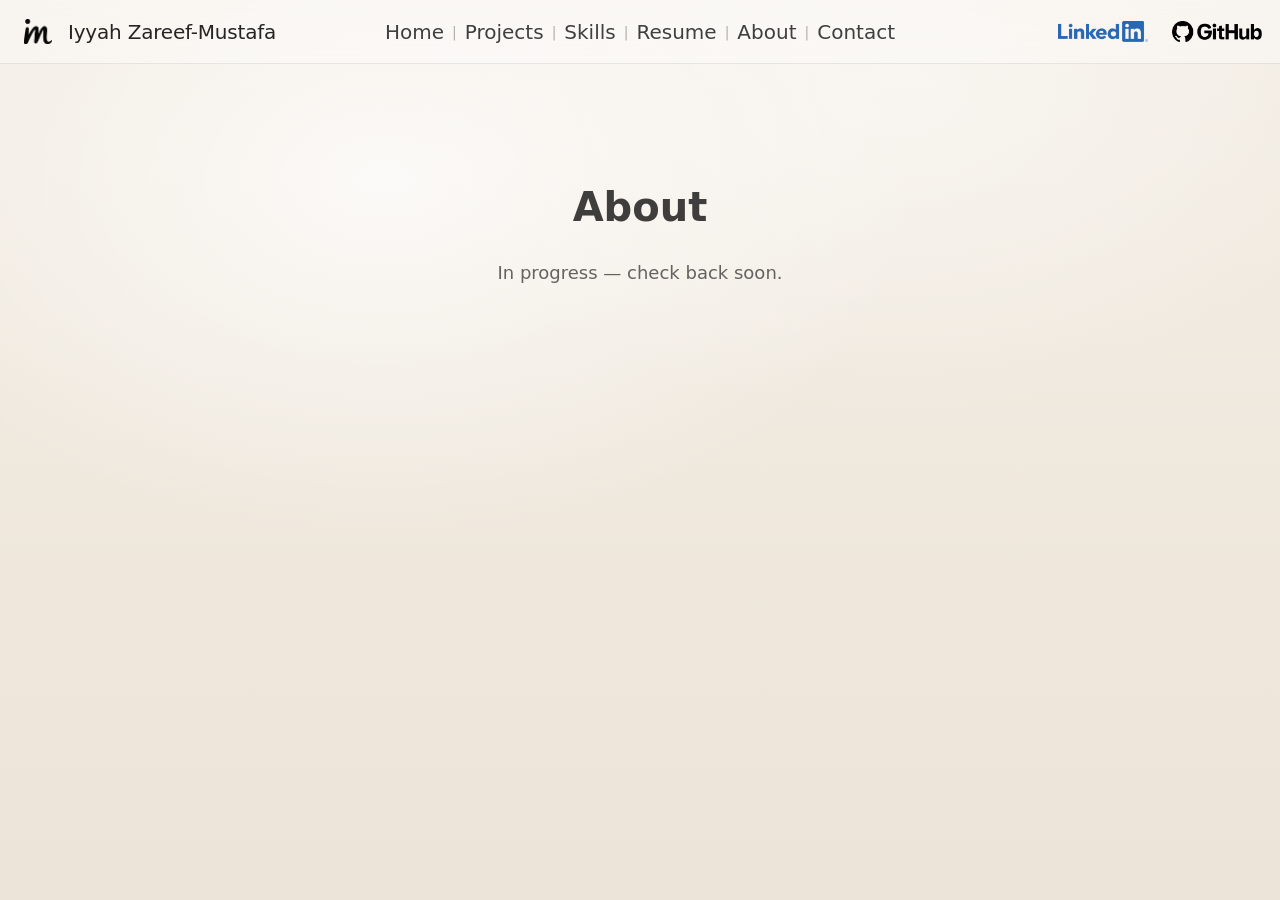
==== about.html @ 6492fbaf "Add files via upload" ====
<!doctype html>
<html lang="en">
<head>
  <meta charset="UTF-8" />
  <meta name="viewport" content="width=device-width, initial-scale=1.0" />
  <title>About — Iyyah Zareef-Mustafa</title>
  <link rel="stylesheet" href="styles.css" />
</head>
<body>

  <header class="topbar">
    <a href="index.html" class="brand">
      <div class="logo">
        <img src="assets/logo.png" alt="Iyyah Logo">
      </div>
      <span class="brand-name">Iyyah Zareef-Mustafa</span>
    </a>
    <div class="topbar-center">
      <nav class="nav">
        <a href="index.html" class="nav-link">Home</a>
        <span class="nav-separator">|</span>
        <a href="projects.html" class="nav-link">Projects</a>
        <span class="nav-separator">|</span>
        <a href="index.html#skills" class="nav-link">Skills</a>
        <span class="nav-separator">|</span>
        <a href="resume.html" class="nav-link">Resume</a>
        <span class="nav-separator">|</span>
        <a href="about.html" class="nav-link">About</a>
        <span class="nav-separator">|</span>
        <a href="index.html#contact" class="nav-link">Contact</a>
      </nav>
    </div>
    <div class="topbar-right">
  <div class="topbar-socials">
    <a href="https://www.linkedin.com/in/iyyah" target="_blank" rel="noopener" class="topbar-social-link">
      <img src="assets/linkedin.png" alt="LinkedIn" class="topbar-social-icon">
    </a>
    <a href="https://github.com/iyyahzm" target="_blank" rel="noopener" class="topbar-social-link">
      <img src="assets/github.png" alt="GitHub" class="topbar-social-icon">
    </a>
  </div>
</div>
</div>
    </div>
  </header>

  <section class="content-section" style="padding-top: 160px; text-align: center;">
    <h2 class="section-title">About</h2>
    <p style="font-size: 18px; opacity: 0.7;">In progress — check back soon.</p>
  </section>

</body>
</html>
---- styles.css ----
/* ================= SYSTEM BASE ================= */
* {
  box-sizing: border-box;
}

.content-section {
  padding: 28px 10% 80px;
}

.scroll-cue {
  position: absolute;
  bottom: 15px;
  left: 50%;
  transform: translateX(-50%);
  font-size: 15px;
  color: rgba(0, 0, 0, 0.45);
  opacity: 0.6;
  z-index: 10;
  pointer-events: none;
  animation: float 1.8s ease-in-out infinite;
  letter-spacing: 0.15em;
}

@keyframes float {
  0%   { transform: translate(-50%, 0); }
  50%  { transform: translate(-50%, 6px); }
  100% { transform: translate(-50%, 0); }
}

/* #projects .section-title {
  margin-top: 16px;
  margin-bottom: 48px;
} */

.section-title {
  text-align: center;
  font-size: 40px;
  font-weight: 600;
  margin-top: 24px;
  margin-bottom: 32px;
  color: rgba(0,0,0,0.75);
  position: relative;
  z-index: 5;
}

#projects .section-title {
  margin-top: 0;
}

.projects-grid {
  display: grid;
  grid-template-columns: repeat(auto-fit, minmax(260px, 1fr));
  gap: 32px;
  align-items: stretch;
}

.project-card {
  background: rgba(255, 255, 255, 0.55);
  backdrop-filter: blur(12px);
  -webkit-backdrop-filter: blur(12px);
  border-radius: 18px;
  padding: 28px 20px 20px;
  box-shadow:
    0 10px 30px rgba(0,0,0,0.08),
    inset 0 1px 0 rgba(255,255,255,0.6);
  display: flex;
  flex-direction: column;
  gap: 6px;
  height: 100%;
}

.project-card h3 {
  font-size: 18px;
  margin-top: 16px;
  margin-bottom: 0;
}

.project-image {
  width: 100%;
  height: 160px;
  object-fit: cover;
  border-radius: 14px;
  display: block;
}

.view-all-btn {
  padding: 22px 44px;
  font-size: 20px;
  border-radius: 999px;
  background: #f28b82;
  color: white;
  text-decoration: none;
  font-weight: 600;
  display: inline-block;
  margin-top: 8px;
  box-shadow: 0 6px 16px rgba(242, 139, 130, 0.35);
  transition: transform 0.2s ease, box-shadow 0.2s ease;
}

.view-all-btn:hover {
  transform: translateY(-2px);
  box-shadow: 0 10px 24px rgba(0,0,0,0.15);
}

.project-card p {
  font-size: 14px;
  line-height: 1.6;
  opacity: 0.85;
  margin-top: 4px;
  flex-grow: 1;
}

.project-btn {
  margin-top: 4px;
  align-self: flex-start;
  padding: 10px 18px;
  border-radius: 999px;
  text-decoration: none;
  font-size: 13px;
  font-weight: 500;
  box-shadow: none;
  transition: transform 0.2s ease, box-shadow 0.2s ease, filter 0.2s ease;
}

.project-btn.pink {
  background: #f28B82;
  color: white;
}

.project-btn.purple {
  background: #f28B82;
  color: white;
}

.project-btn.yellow {
  background: #f28B82;
  color: white;
}

.project-btn.coral {
  background: #F28B82;
}

.project-btn.lavender {
  background: #C59CFA;
}

.project-btn.sand {
  background: #F2C078;
}

.project-btn:hover {
  transform: translateY(-2px);
  box-shadow: 0 8px 20px rgba(0, 0, 0, 0.12);
}

html {
  scroll-behavior: smooth;
}

html, body {
  height: 100%;
  margin: 0;
}

body {
  font-family:
    -apple-system,
    BlinkMacSystemFont,
    "SF Pro Text",
    "SF Pro Display",
    system-ui,
    sans-serif;
  position: relative;
  color: rgba(0,0,0,.85);
}

body::before {
  content: "";
  position: fixed;
  inset: 0;
  z-index: -1;
  background:
    radial-gradient(900px 600px at 30% 20%, rgba(255,255,255,.75), transparent 60%),
    radial-gradient(900px 600px at 70% 10%, rgba(255,255,255,.5), transparent 55%),
    linear-gradient(180deg, #f3ede4, #ece4d8);
  background-repeat: no-repeat;
}

.topbar-socials {
  display: flex;
  align-items: center;
  gap: 24px;
}

.topbar-social-link {
  display: flex;
  align-items: center;
  gap: 8px;
  text-decoration: none;
  color: rgba(0,0,0,.75);
  font-size: 15px;
  font-weight: 500;
  transition: color 0.2s ease;
}

.topbar-social-link:hover {
  color: rgba(0,0,0,1);
}

.topbar-social-icon {
  width: 90px;
  height: 90px;
  object-fit: contain;
}

.folder {
  background-color: rgba(255, 255, 255, 0.2);
  border-radius: 10px;
  transition: background-color 0.2s ease;
}

.folder:hover {
  background-color: rgba(255, 255, 255, 0.4);
}

.profile-image {
  width: 100%;
  height: 100%;
  object-fit: cover;
  border-radius: 0;
  z-index: 1;
}

/* ================= TOP BAR ================= */
.topbar {
  position: fixed;
  inset: 0 0 auto 0;
  height: 64px;
  padding: 12px 18px;
  display: flex;
  align-items: center;
  justify-content: space-between;
  background: rgba(255,255,255,.35);
  backdrop-filter: blur(18px);
  -webkit-backdrop-filter: blur(18px);
  border-bottom: 1px solid rgba(0,0,0,.08);
  z-index: 10;
}

.topbar-center {
  position: absolute;
  left: 50%;
  transform: translateX(-50%);
}

.logo {
  width: 40px;
  height: 38px;
  display: grid;
  place-items: center;
}

.logo img {
  width: 100%;
  height: 100%;
  object-fit: contain;
  padding: 6px;
}

.brand {
  display: flex;
  align-items: center;
  gap: 10px;
  text-decoration: none;
  color: inherit;
  cursor: pointer;
}

.brand-name {
  font-size: 20px;
  font-weight: 500;
  letter-spacing: -0.2px;
}

.nav {
  display: flex;
  align-items: center;
  gap: 8px;
}

.nav-link {
  font-size: 20px;
  text-decoration: none;
  color: rgba(0,0,0,.75);
}

.nav-link:hover {
  color: rgba(0,0,0,1);
}

.nav-separator {
  opacity: .35;
  font-size: 14px;
}

.topbar-right {
  display: flex;
  align-items: center;
  gap: 12px;
}

/* .search {
  display: flex;
  align-items: center;
  gap: 8px;
  padding: 8px 12px;
  height: 38px;
  border-radius: 10px;
  background: rgba(255,255,255,.85);
  border: 1px solid rgba(0,0,0,.12);
}

.search-icon {
  font-size: 30px;
  opacity: .65;
}

.search input {
  border: none;
  outline: none;
  background: transparent;
  font-size: 14px;
  width: 180px;
} */

.hero {
  min-height: calc(100vh);
  display: flex;
  align-items: center;
  padding-left: 100px;
  padding-right: 50px;
  position: relative;
  background: transparent;
}

.location {
  font-size: 14px;
  opacity: 0.7;
  margin-top: 6px;
}

.hero-inner {
  width: 100%;
  display: flex;
  align-items: center;
}

.hero-left {
  max-width: 520px;
  font-weight: 450;
}

.hero-left h1 {
  font-size: 38px;
  margin-bottom: 8px;
}

.hero-left h2 {
  font-size: 25px;
  font-weight: 500;
  margin-bottom: 16px;
}

.hero-left p {
  font-size: 17.5px;
  line-height: 1.65;
  opacity: 0.85;
  margin-bottom: 24px;
}

.hero-actions {
  display: flex;
  gap: 16px;
}

.btn {
  padding: 12px 18px;
  border-radius: 999px;
  text-decoration: none;
  font-size: 15px;
  font-weight: 500;
  transition: transform 0.2s ease, box-shadow 0.2s ease, filter 0.2s ease;
}

.btn-primary {
  background: #f28b82;
  color: white;
}

.btn-secondary {
  background: #fbcf77;
  color: #333;
}

.btn:hover {
  transform: translateY(-2px);
  box-shadow: 0 8px 20px rgba(0, 0, 0, 0.12);
  
}

.hero-right {
  position: absolute;
  top: 102px;
  right: 40px;
  bottom: 40px;
  left: 50%;
  overflow: hidden;
  z-index: 1;
  border-radius: 20px;
}

.hero-right img {
  width: 100%;
  height: 100%;
  object-fit: cover;
  display: block;
  box-shadow: 0 8px 24px rgba(0,0,0,0.10);
}

/* ================= DESKTOP ================= */
.desktop {
  margin-bottom: 24px;
  padding-top: 80px;
}

.icons {
  display: flex;
  justify-content: space-evenly;
  align-items: flex-start;
  width: 100%;
  margin: 24px 0 12px;
}

.icon {
  text-align: center;
  cursor: pointer;
  text-decoration: none;
  color: inherit;
}

.folder-svg {
  width: 230px;
  transition: transform 0.2s ease;
  filter: saturate(0.9);
}

.icon:hover .folder-svg {
  transform: translateY(-4px);
}

.label {
  margin-top: 12px;
  font-size: 17px;
  font-weight: 500;
  opacity: 0.9;
}

.content-section {
  padding: 28px 10% 80px;
}

#skills.content-section {
  padding-bottom: 45px;
}

.contact-container {
  display: block;
  max-width: 600px;
  margin: 0 auto;
}

.contact-left h2 {
  font-size: 40px;
  margin-bottom: 12px;
}

.contact-left p {
  opacity: 0.85;
}

.socials {
  display: flex;
  gap: 16px;
  margin-top: 12px;
}

.socials img {
  width: 120px;
  height: 120px;
  object-fit: contain;
  opacity: 0.85;
  transition: opacity 0.2s ease, transform 0.2s ease;
}

.socials img:hover {
  opacity: 1;
  transform: translateY(-2px);
}

.socials a {
  text-decoration: none;
  font-size: 14px;
  opacity: 0.6;
}

.contact-section {
  padding: 24px 10% 72px;
}

.contact-section a {
  color: inherit;
  text-decoration: none;
}
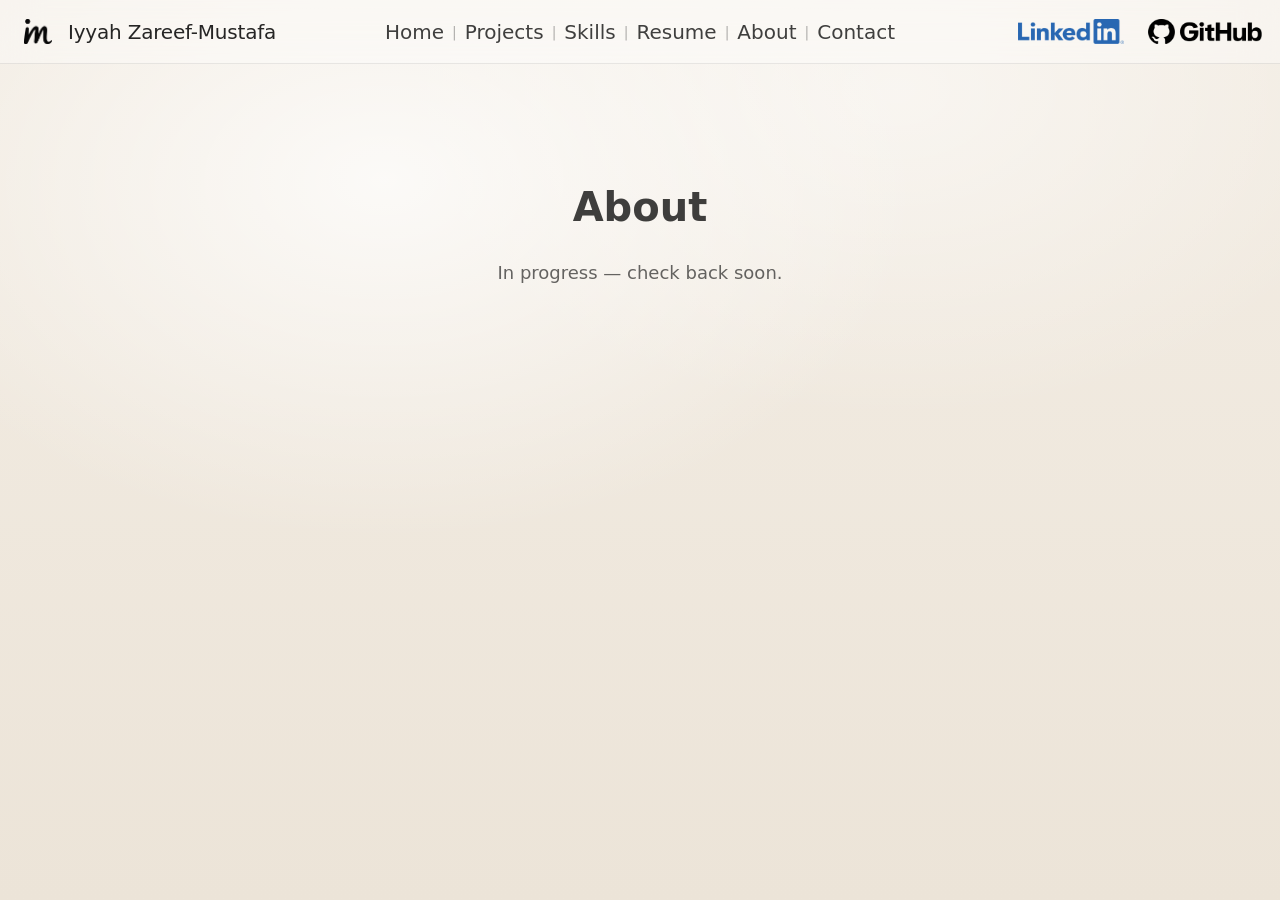
==== commit 6a603efb: "Add files via upload" ====
--- a/about.html
+++ b/about.html
@@ -1,53 +1,73 @@
 <!doctype html>
 <html lang="en">
 <head>
-  <meta charset="UTF-8" />
-  <meta name="viewport" content="width=device-width, initial-scale=1.0" />
-  <title>About — Iyyah Zareef-Mustafa</title>
-  <link rel="stylesheet" href="styles.css" />
+<meta charset="UTF-8" />
+<meta name="viewport" content="width=device-width, initial-scale=1.0" />
+<title>About — Iyyah Zareef-Mustafa</title>
+<link rel="stylesheet" href="styles.css" />
 </head>
 <body>
 
-  <header class="topbar">
-    <a href="index.html" class="brand">
-      <div class="logo">
-        <img src="assets/logo.png" alt="Iyyah Logo">
-      </div>
-      <span class="brand-name">Iyyah Zareef-Mustafa</span>
-    </a>
-    <div class="topbar-center">
-      <nav class="nav">
-        <a href="index.html" class="nav-link">Home</a>
-        <span class="nav-separator">|</span>
-        <a href="projects.html" class="nav-link">Projects</a>
-        <span class="nav-separator">|</span>
-        <a href="index.html#skills" class="nav-link">Skills</a>
-        <span class="nav-separator">|</span>
-        <a href="resume.html" class="nav-link">Resume</a>
-        <span class="nav-separator">|</span>
-        <a href="about.html" class="nav-link">About</a>
-        <span class="nav-separator">|</span>
-        <a href="index.html#contact" class="nav-link">Contact</a>
-      </nav>
-    </div>
-    <div class="topbar-right">
-  <div class="topbar-socials">
-    <a href="https://www.linkedin.com/in/iyyah" target="_blank" rel="noopener" class="topbar-social-link">
-      <img src="assets/linkedin.png" alt="LinkedIn" class="topbar-social-icon">
-    </a>
-    <a href="https://github.com/iyyahzm" target="_blank" rel="noopener" class="topbar-social-link">
-      <img src="assets/github.png" alt="GitHub" class="topbar-social-icon">
-    </a>
-  </div>
+<header class="topbar">
+<a href="index.html" class="brand">
+<div class="logo">
+<img src="assets/logo.png" alt="Iyyah Logo">
+</div>
+<span class="brand-name">Iyyah Zareef-Mustafa</span>
+</a>
+<div class="topbar-center">
+<nav class="nav">
+<a href="index.html" class="nav-link">Home</a>
+<span class="nav-separator">|</span>
+<a href="projects.html" class="nav-link">Projects</a>
+<span class="nav-separator">|</span>
+<a href="index.html#skills" class="nav-link">Skills</a>
+<span class="nav-separator">|</span>
+<a href="resume.html" class="nav-link">Resume</a>
+<span class="nav-separator">|</span>
+<a href="about.html" class="nav-link">About</a>
+<span class="nav-separator">|</span>
+<a href="index.html#contact" class="nav-link">Contact</a>
+</nav>
+</div>
+<div class="topbar-right">
+<div class="topbar-socials">
+<a href="https://www.linkedin.com/in/iyyah" target="_blank" rel="noopener" class="topbar-social-link">
+<img src="assets/linkedin.png" alt="LinkedIn" class="topbar-social-icon">
+</a>
+<a href="https://github.com/iyyahzm" target="_blank" rel="noopener" class="topbar-social-link">
+<img src="assets/github.png" alt="GitHub" class="topbar-social-icon">
+</a>
 </div>
 </div>
-    </div>
-  </header>
+<button class="hamburger-btn" id="hamburger-btn" aria-label="Open menu" aria-expanded="false">
+<span></span>
+<span></span>
+<span></span>
+</button>
+</header>
 
-  <section class="content-section" style="padding-top: 160px; text-align: center;">
-    <h2 class="section-title">About</h2>
-    <p style="font-size: 18px; opacity: 0.7;">In progress — check back soon.</p>
-  </section>
+<div class="mobile-menu" id="mobile-menu">
+<a href="index.html" class="mobile-nav-link">Home</a>
+<a href="projects.html" class="mobile-nav-link">Projects</a>
+<a href="index.html#skills" class="mobile-nav-link">Skills</a>
+<a href="resume.html" class="mobile-nav-link">Resume</a>
+<a href="about.html" class="mobile-nav-link">About</a>
+<a href="index.html#contact" class="mobile-nav-link">Contact</a>
+<div class="mobile-menu-socials">
+<a href="https://www.linkedin.com/in/iyyah" target="_blank" rel="noopener" class="topbar-social-link">
+<img src="assets/linkedin.png" alt="LinkedIn" class="topbar-social-icon">
+</a>
+<a href="https://github.com/iyyahzm" target="_blank" rel="noopener" class="topbar-social-link">
+<img src="assets/github.png" alt="GitHub" class="topbar-social-icon">
+</a>
+</div>
+</div>
 
+<section class="content-section" style="padding-top: 160px; text-align: center;">
+<h2 class="section-title">About</h2>
+<p style="font-size: 18px; opacity: 0.7;">In progress — check back soon.</p>
+</section>
+<script src="nav.js"></script>
 </body>
 </html>
--- a/styles.css
+++ b/styles.css
@@ -208,9 +208,155 @@
   color: rgba(0,0,0,1);
 }
 
+/* ============ HAMBURGER BUTTON (hidden on desktop) ============ */
+.hamburger-btn {
+  display: none;
+  flex-direction: column;
+  justify-content: center;
+  align-items: center;
+  gap: 5px;
+  width: 40px;
+  height: 40px;
+  background: transparent;
+  border: none;
+  cursor: pointer;
+  padding: 0;
+}
+
+.hamburger-btn span {
+  display: block;
+  width: 22px;
+  height: 2px;
+  background: rgba(0,0,0,.75);
+  border-radius: 2px;
+  transition: transform 0.25s ease, opacity 0.25s ease;
+}
+
+.hamburger-btn.open span:nth-child(1) { transform: translateY(7px) rotate(45deg); }
+.hamburger-btn.open span:nth-child(2) { opacity: 0; }
+.hamburger-btn.open span:nth-child(3) { transform: translateY(-7px) rotate(-45deg); }
+
+.mobile-menu {
+  display: none;
+}
+
+body.menu-open {
+  overflow: hidden;
+}
+
+/* ============ MOBILE BREAKPOINT ============ */
+@media (max-width: 768px) {
+  html, body {
+    overflow-x: hidden;
+  }
+
+  /* Topbar: swap nav + socials for the hamburger */
+  .topbar-center,
+  .topbar-right {
+    display: none;
+  }
+
+  .hamburger-btn {
+    display: flex;
+  }
+
+  .brand-name {
+    font-size: 16px;
+  }
+
+  .logo {
+    width: 32px;
+    height: 32px;
+  }
+
+  /* Mobile dropdown menu */
+  .mobile-menu {
+    display: flex;
+    flex-direction: column;
+    position: fixed;
+    top: 64px;
+    left: 0;
+    right: 0;
+    max-height: 0;
+    overflow: hidden;
+    background: rgba(255,255,255,.97);
+    backdrop-filter: blur(18px);
+    -webkit-backdrop-filter: blur(18px);
+    border-bottom: 1px solid rgba(0,0,0,.08);
+    transition: max-height 0.3s ease;
+    z-index: 9;
+  }
+
+  .mobile-menu.open {
+    max-height: 400px;
+  }
+
+  .mobile-nav-link {
+    padding: 16px 24px;
+    font-size: 17px;
+    text-decoration: none;
+    color: rgba(0,0,0,.8);
+    border-bottom: 1px solid rgba(0,0,0,.06);
+  }
+
+  .mobile-menu-socials {
+    display: flex;
+    gap: 20px;
+    padding: 16px 24px;
+  }
+
+  /* Explore folder icons: stack vertically instead of side-by-side */
+  .icons {
+    flex-direction: column;
+    align-items: center;
+    gap: 24px;
+  }
+
+  .folder-svg {
+    width: 140px;
+  }
+
+  /* Hero: stack vertically, circular photo */
+  .hero {
+    padding: 100px 24px 60px;
+    min-height: auto;
+  }
+
+  .hero-inner {
+    flex-direction: column;
+    text-align: center;
+  }
+
+  .hero-left {
+    max-width: 100%;
+    order: 2;
+  }
+
+  .hero-right {
+    position: static;
+    order: 1;
+    width: 160px;
+    height: 160px;
+    margin: 0 auto 28px;
+    border-radius: 50%;
+    top: auto;
+    right: auto;
+    bottom: auto;
+    left: auto;
+  }
+
+  .hero-right img {
+    border-radius: 50%;
+  }
+
+  .hero-actions {
+    justify-content: center;
+  }
+}
+
 .topbar-social-icon {
-  width: 90px;
-  height: 90px;
+  height: 26px;
+  width: auto;
   object-fit: contain;
 }
 
